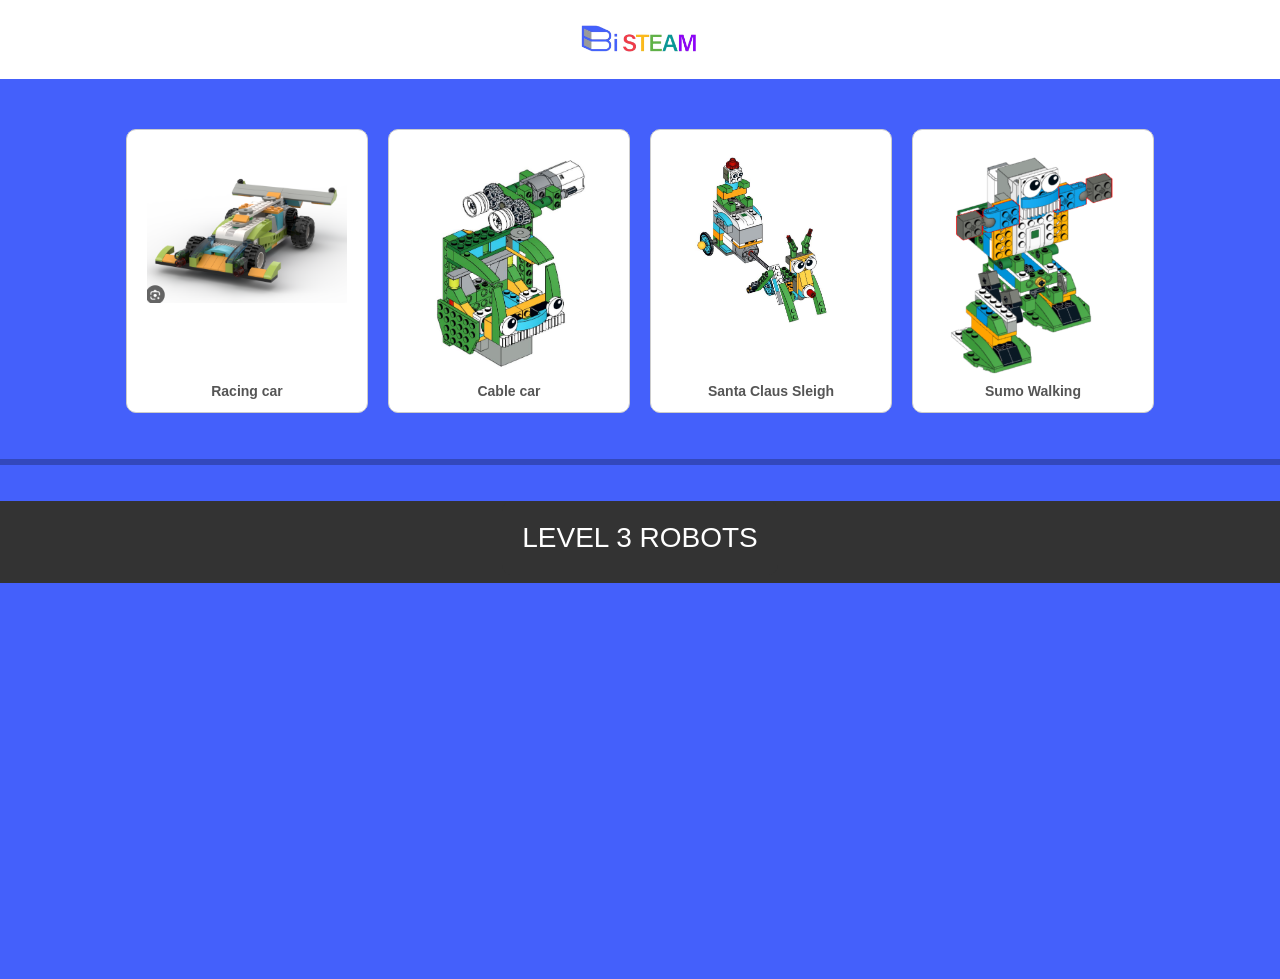
==== index.html @ 9562a784 "ok" ====
<!DOCTYPE html>
<html lang="en">
<head>
    <meta charset="UTF-8">
    <meta name="viewport" content="width=device-width, initial-scale=1.0">
    <title>BiSteam study source</title>
    <link rel="stylesheet" href="index.css">
    <link href="https://cdn.jsdelivr.net/npm/bootstrap@5.3.3/dist/css/bootstrap.min.css" rel="stylesheet">
</head>
<body>
<header>
    <img src="Logo/image-removebg-preview.png" width="125px">
</header>
<div class="boss">
    <div class="container">
        <div class="content">
            <p onclick="window.open('PDF doanload file/racing car.pdf', '_blank')">
                <img src="Logo/Screenshot 2023-09-10 175542.png">
                <span class="text-below"><b>Racing car</b></span>
            </p>
            <p onclick="window.open('PDF doanload file/cable car02.pdf', '_blank')">
                <img src="PDF doanload file/Screenshot 2023-11-02 165352.png" >
                <span class="text-below"><b>Cable car</b></span>
            </p>
            <p onclick="window.open('PDF doanload file/Untitled Model.pdf', '_blank')">
                <img src="PDF doanload file/Screenshot 2023-12-09 002240.png">
                <span class="text-below"><b>Santa Claus Sleigh</b></span>
            </p>
            <p onclick="window.open('PDF doanload file/Sumo_Walking.pdf', '_blank')">
                <img src="PDF doanload file/Sumo_Walking.png">
                <span class="text-below"><b>Sumo Walking</b></span>
            </p>
            
        </div>
    </div>
    <hr class="hrStyle"/>
    <div class="level3-header">
        <div class="level3-header-box">
            <h3 class="text-white">LEVEL 3 ROBOTS</h3>
        </div>
    </div>
</div>
<script src="https://cdn.jsdelivr.net/npm/bootstrap@5.3.3/dist/js/bootstrap.bundle.min.js"></script>
<script>
    function handleClick() {
        alert("Hello")
    }
</script>
</body>
</html>
---- index.css ----
/* Reset some default styles */
* {
  margin: 0;
  padding: 0;
  box-sizing: border-box;
  font-family: "Comic Sans MS", cursive, sans-serif;
}
.boss {
  background-color: #4460fb;
  height: 100vh;
}
/* Add styles for the body */
body {
  margin: 0;
  padding: 0;
}
.hrStyle {
  border: solid black 3px;
}
/* Style the header */
header {
  background-color: #ffffff;
  color: #000000;
  padding: 20px 0;
  text-align: center;
}

.container {
  max-width: 100%;
  margin: 0 auto;
  padding: 20px;
  display: flex;
  flex-wrap: wrap;
  justify-content: space-evenly;
  align-items: center;
}

.content {
  font-size: 16px;
  margin-top: 20px;
  display: flex;
  flex-wrap: wrap;
  justify-content: center;
}

.content p {
  flex-basis: calc(25% - 20px);
  margin-bottom: 20px;
  background-color: #fff;
  color: #333;
  padding: 20px;
  text-align: center;
  cursor: pointer;
  border: 1px solid #ccc;
  border-radius: 10px;
  transition: transform 0.3s ease-in-out;
  position: relative;
  margin: 10px;
}

.content p:hover {
  transform: translateY(-5px);
  box-shadow: 0 5px 15px rgba(0, 0, 0, 0.1);
}

@media (max-width: 768px) {
  .content p {
    flex-basis: calc(50% - 20px);
  }
}

.content p img {
  width: 200px; /* Set a common size for images */
  display: block;
  margin-bottom: 10px;
  height: auto;
}

/* Style for the text below the images */
.text-below {
  position: absolute;
  bottom: 10px;
  left: 0;
  width: 100%;
  text-align: center;
  font-size: 14px;
  color: #555;
}

/* Style for level 3 header */
.level3-header {
    padding: 20px 0;
    text-align: center;
}

.level3-header h3 {
    display: inline-block;
    padding: 20px;
    background-color: #333;
    color: #ffffff;
    border-radius: 10px;
}

.level3-header-box {
    background-color: #333;
    
}
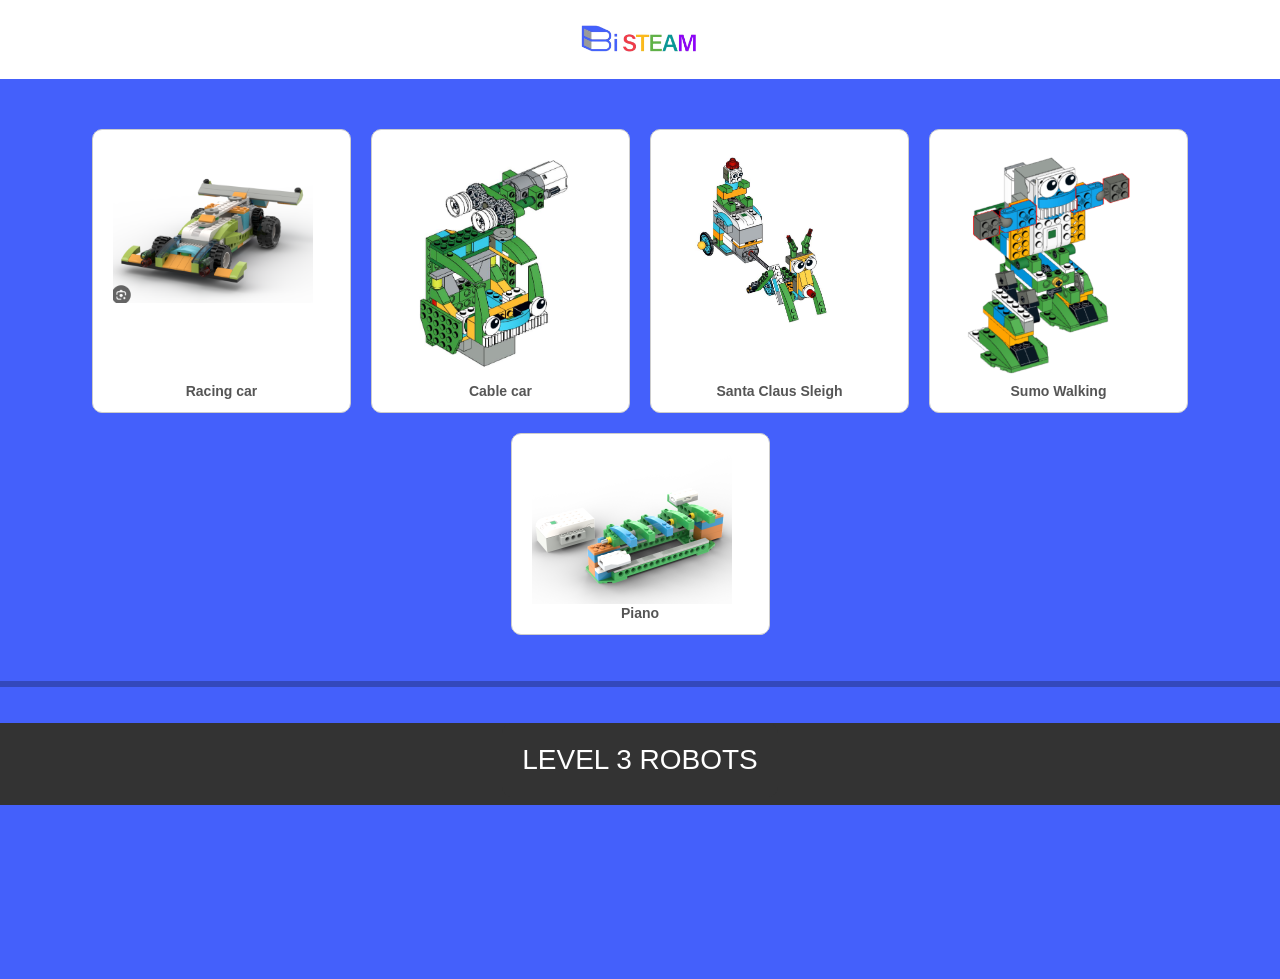
==== commit c76cd246: "Piano" ====
--- a/index.html
+++ b/index.html
@@ -30,7 +30,10 @@
                 <img src="PDF doanload file/Sumo_Walking.png">
                 <span class="text-below"><b>Sumo Walking</b></span>
             </p>
-            
+            <p onclick="window.open('PDF doanload file/piano.pdf', '_blank')">
+                <img src="PDF doanload file/piano.png">
+                <span class="text-below"><b>Piano</b></span>
+            </p>
         </div>
     </div>
     <hr class="hrStyle"/>
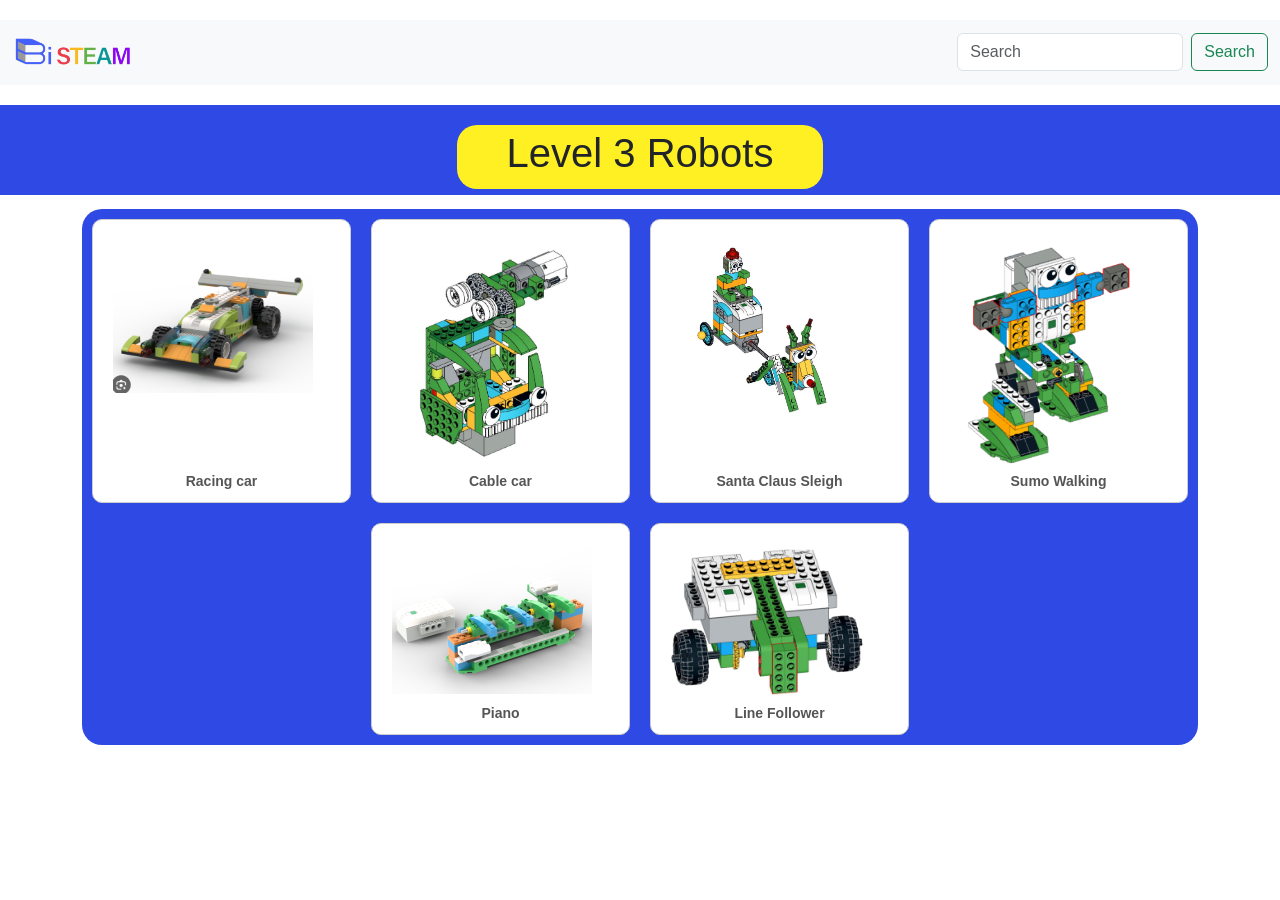
==== commit bb21a816: "Update Line Follower" ====
--- a/index.html
+++ b/index.html
@@ -6,48 +6,72 @@
     <title>BiSteam study source</title>
     <link rel="stylesheet" href="index.css">
     <link href="https://cdn.jsdelivr.net/npm/bootstrap@5.3.3/dist/css/bootstrap.min.css" rel="stylesheet">
+    <script src="https://code.jquery.com/jquery-3.6.0.min.js"></script>
 </head>
 <body>
 <header>
-    <img src="Logo/image-removebg-preview.png" width="125px">
+    <nav class="navbar navbar-light bg-light">
+        <div class="container-fluid">
+            <a class="navbar-brand" href="#">
+                <img src="Logo/image-removebg-preview.png" width="125px" alt="">
+            </a>
+            <form class="d-flex" id="searchForm">
+                <input class="form-control me-2" type="search" id="searchInput" placeholder="Search" aria-label="Search">
+                <button class="btn btn-outline-success" type="submit">Search</button>
+            </form>
+        </div>
+    </nav>
 </header>
 <div class="boss">
     <div class="container">
-        <div class="content">
-            <p onclick="window.open('PDF doanload file/racing car.pdf', '_blank')">
+        <div style="background-color: #fff023; border-radius: 20px;">
+            <h1 style="padding: 4px 50px">Level 3 Robots</h1>
+        </div>
+        <div class="content" style=" background-color: #2f4ae4; border-radius: 20px; width: 100%;">
+            <p class="item" data-name="Racing car">
                 <img src="Logo/Screenshot 2023-09-10 175542.png">
                 <span class="text-below"><b>Racing car</b></span>
             </p>
-            <p onclick="window.open('PDF doanload file/cable car02.pdf', '_blank')">
+            <p class="item" data-name="Cable car">
                 <img src="PDF doanload file/Screenshot 2023-11-02 165352.png" >
                 <span class="text-below"><b>Cable car</b></span>
             </p>
-            <p onclick="window.open('PDF doanload file/Untitled Model.pdf', '_blank')">
+            <p class="item" data-name="Santa Claus Sleigh">
                 <img src="PDF doanload file/Screenshot 2023-12-09 002240.png">
                 <span class="text-below"><b>Santa Claus Sleigh</b></span>
             </p>
-            <p onclick="window.open('PDF doanload file/Sumo_Walking.pdf', '_blank')">
+            <p class="item" data-name="Sumo Walking">
                 <img src="PDF doanload file/Sumo_Walking.png">
                 <span class="text-below"><b>Sumo Walking</b></span>
             </p>
-            <p onclick="window.open('PDF doanload file/piano.pdf', '_blank')">
+            <p class="item" data-name="Piano">
                 <img src="PDF doanload file/piano.png">
                 <span class="text-below"><b>Piano</b></span>
             </p>
+            <p class="item" data-name="Line Follower">
+                <img src="PDF doanload file/LineFollower.png">
+                <span class="text-below"><b>Line Follower</b></span>
+            </p>
         </div>
     </div>
-    <hr class="hrStyle"/>
-    <div class="level3-header">
-        <div class="level3-header-box">
-            <h3 class="text-white">LEVEL 3 ROBOTS</h3>
-        </div>
-    </div>
+
 </div>
 <script src="https://cdn.jsdelivr.net/npm/bootstrap@5.3.3/dist/js/bootstrap.bundle.min.js"></script>
 <script>
-    function handleClick() {
-        alert("Hello")
-    }
+    $(document).ready(function() {
+        $('#searchForm').submit(function(event) {
+            event.preventDefault();
+            const searchInput = $('#searchInput').val().toLowerCase();
+            $('.item').each(function() {
+                const itemName = $(this).data('name').toLowerCase();
+                if (itemName.includes(searchInput)) {
+                    $(this).show();
+                } else {
+                    $(this).hide();
+                }
+            });
+        });
+    });
 </script>
 </body>
 </html>
--- a/index.css
+++ b/index.css
@@ -6,23 +6,12 @@
   font-family: "Comic Sans MS", cursive, sans-serif;
 }
 .boss {
-  background-color: #4460fb;
-  height: 100vh;
-}
-/* Add styles for the body */
-body {
-  margin: 0;
-  padding: 0;
-}
-.hrStyle {
-  border: solid black 3px;
+  background-color: #2f4ae4;
+  height: 10vh;
 }
 /* Style the header */
 header {
-  background-color: #ffffff;
-  color: #000000;
   padding: 20px 0;
-  text-align: center;
 }
 
 .container {
@@ -42,8 +31,8 @@
   flex-wrap: wrap;
   justify-content: center;
 }
-
 .content p {
+  
   flex-basis: calc(25% - 20px);
   margin-bottom: 20px;
   background-color: #fff;
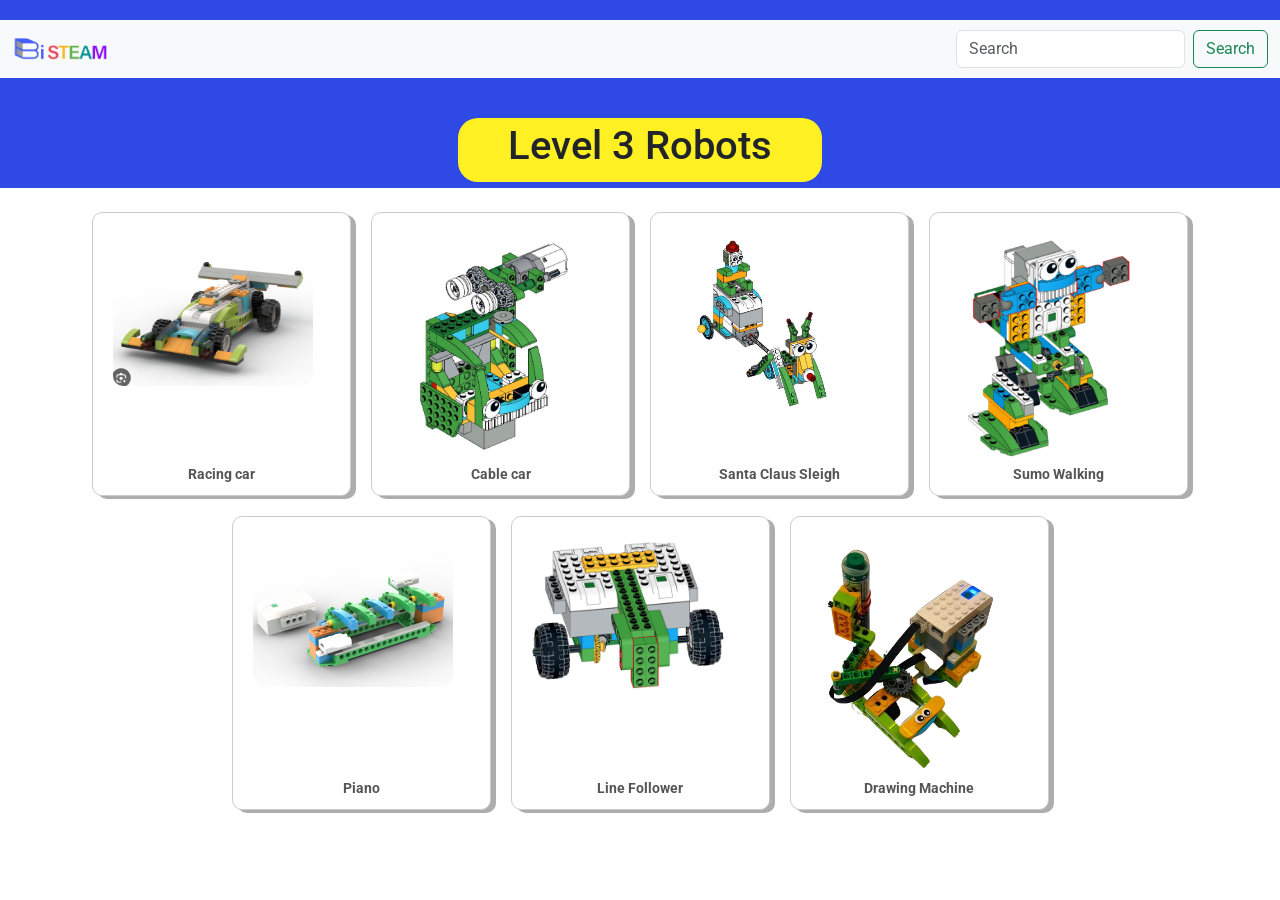
==== commit 7267e52d: "Update UI" ====
--- a/index.html
+++ b/index.html
@@ -5,6 +5,7 @@
     <meta name="viewport" content="width=device-width, initial-scale=1.0">
     <title>BiSteam study source</title>
     <link rel="stylesheet" href="index.css">
+    <link href="https://fonts.googleapis.com/css2?family=Roboto:wght@400;700&display=swap" rel="stylesheet">
     <link href="https://cdn.jsdelivr.net/npm/bootstrap@5.3.3/dist/css/bootstrap.min.css" rel="stylesheet">
     <script src="https://code.jquery.com/jquery-3.6.0.min.js"></script>
 </head>
@@ -13,7 +14,7 @@
     <nav class="navbar navbar-light bg-light">
         <div class="container-fluid">
             <a class="navbar-brand" href="#">
-                <img src="Logo/image-removebg-preview.png" width="125px" alt="">
+                <img src="Logo/image-removebg-preview.png" alt="Logo">
             </a>
             <form class="d-flex" id="searchForm">
                 <input class="form-control me-2" type="search" id="searchInput" placeholder="Search" aria-label="Search">
@@ -27,35 +28,54 @@
         <div style="background-color: #fff023; border-radius: 20px;">
             <h1 style="padding: 4px 50px">Level 3 Robots</h1>
         </div>
-        <div class="content" style=" background-color: #2f4ae4; border-radius: 20px; width: 100%;">
-            <p class="item" data-name="Racing car">
-                <img src="Logo/Screenshot 2023-09-10 175542.png">
+        <div class="content">
+            <p class="item" data-name="Racing car" data-pdf="PDF doanload file/pdfs/racing car.pdf">
+                <img src="Logo/Screenshot 2023-09-10 175542.png" alt="Racing car">
                 <span class="text-below"><b>Racing car</b></span>
             </p>
-            <p class="item" data-name="Cable car">
-                <img src="PDF doanload file/Screenshot 2023-11-02 165352.png" >
+            <p class="item" data-name="Cable car" data-pdf="PDF doanload file/pdfs/cable car02.pdf">
+                <img src="PDF doanload file/logoPngs/Screenshot 2023-11-02 165352.png" alt="Cable car">
                 <span class="text-below"><b>Cable car</b></span>
             </p>
-            <p class="item" data-name="Santa Claus Sleigh">
-                <img src="PDF doanload file/Screenshot 2023-12-09 002240.png">
+            <p class="item" data-name="Santa Claus Sleigh" data-pdf="PDF doanload file/pdfs/Untitled Model.pdf">
+                <img src="PDF doanload file/logoPngs/Screenshot 2023-12-09 002240.png" alt="Santa Claus Sleigh">
                 <span class="text-below"><b>Santa Claus Sleigh</b></span>
             </p>
-            <p class="item" data-name="Sumo Walking">
-                <img src="PDF doanload file/Sumo_Walking.png">
+            <p class="item" data-name="Sumo Walking" data-pdf="PDF doanload file/pdfs/Sumo_Walking.pdf">
+                <img src="PDF doanload file/logoPngs/Sumo_Walking.png" alt="Sumo Walking">
                 <span class="text-below"><b>Sumo Walking</b></span>
             </p>
-            <p class="item" data-name="Piano">
-                <img src="PDF doanload file/piano.png">
+            <p class="item" data-name="Piano" data-pdf="PDF doanload file/pdfs/piano.pdf">
+                <img src="PDF doanload file/logoPngs/piano.png" alt="Piano">
                 <span class="text-below"><b>Piano</b></span>
             </p>
-            <p class="item" data-name="Line Follower">
-                <img src="PDF doanload file/LineFollower.png">
+            <p class="item" data-name="Line Follower" data-pdf="PDF doanload file/pdfs/Line_Following.pdf">
+                <img src="PDF doanload file/logoPngs/LineFollower.png" alt="Line Follower">
                 <span class="text-below"><b>Line Follower</b></span>
+            </p>
+            <p class="item" data-name="Drawing Machine" data-pdf="PDF doanload file/pdfs/drawing machine.pdf">
+                <img src="PDF doanload file/logoPngs/image-removebg-preview.png" alt="Drawing Machine">
+                <span class="text-below"><b>Drawing Machine</b></span>
             </p>
         </div>
     </div>
+</div>
 
+<!-- Modal -->
+<div class="modal fade" id="pdfModal" tabindex="-1" aria-labelledby="pdfModalLabel" aria-hidden="true">
+    <div class="modal-dialog modal-lg">
+        <div class="modal-content">
+            <div class="modal-header">
+                <h5 class="modal-title" id="pdfModalLabel">PDF Viewer</h5>
+                <button type="button" class="btn-close" data-bs-dismiss="modal" aria-label="Close"></button>
+            </div>
+            <div class="modal-body">
+                <iframe id="pdfViewer" src="" width="100%" height="600px"></iframe>
+            </div>
+        </div>
+    </div>
 </div>
+
 <script src="https://cdn.jsdelivr.net/npm/bootstrap@5.3.3/dist/js/bootstrap.bundle.min.js"></script>
 <script>
     $(document).ready(function() {
@@ -71,6 +91,15 @@
                 }
             });
         });
+
+        // Xử lý sự kiện click để hiển thị PDF trong modal
+        $('.item').click(function() {
+            const pdfUrl = $(this).data('pdf');
+            if (pdfUrl) {
+                $('#pdfViewer').attr('src', pdfUrl);
+                $('#pdfModal').modal('show');
+            }
+        });
     });
 </script>
 </body>
--- a/index.css
+++ b/index.css
@@ -3,24 +3,35 @@
   margin: 0;
   padding: 0;
   box-sizing: border-box;
-  font-family: "Comic Sans MS", cursive, sans-serif;
+  font-family: 'Roboto', sans-serif;
 }
+
+body {
+  background-color: #f4f4f4;
+  color: #333;
+}
+
+header {
+  padding: 20px 0;
+  background-color: #2f4ae4;
+  color: #fff;
+}
+
+.navbar-brand img {
+  max-width: 100px;
+}
+
 .boss {
   background-color: #2f4ae4;
   height: 10vh;
 }
-/* Style the header */
-header {
-  padding: 20px 0;
-}
 
 .container {
-  max-width: 100%;
+  max-width: 1200px;
   margin: 0 auto;
   padding: 20px;
   display: flex;
-  flex-wrap: wrap;
-  justify-content: space-evenly;
+  flex-direction: column;
   align-items: center;
 }
 
@@ -30,11 +41,12 @@
   display: flex;
   flex-wrap: wrap;
   justify-content: center;
+  width: 100%;
 }
+
 .content p {
-  
   flex-basis: calc(25% - 20px);
-  margin-bottom: 20px;
+  margin: 10px;
   background-color: #fff;
   color: #333;
   padding: 20px;
@@ -42,9 +54,9 @@
   cursor: pointer;
   border: 1px solid #ccc;
   border-radius: 10px;
-  transition: transform 0.3s ease-in-out;
+  box-shadow: 5px 3px #74747496;
+  transition: transform 0.3s ease-in-out, box-shadow 0.3s ease-in-out;
   position: relative;
-  margin: 10px;
 }
 
 .content p:hover {
@@ -59,13 +71,13 @@
 }
 
 .content p img {
-  width: 200px; /* Set a common size for images */
+  width: 200px; 
   display: block;
   margin-bottom: 10px;
   height: auto;
+  border-radius: 10px;
 }
 
-/* Style for the text below the images */
 .text-below {
   position: absolute;
   bottom: 10px;
@@ -76,21 +88,19 @@
   color: #555;
 }
 
-/* Style for level 3 header */
 .level3-header {
-    padding: 20px 0;
-    text-align: center;
+  padding: 20px 0;
+  text-align: center;
 }
 
 .level3-header h3 {
-    display: inline-block;
-    padding: 20px;
-    background-color: #333;
-    color: #ffffff;
-    border-radius: 10px;
+  display: inline-block;
+  padding: 20px;
+  background-color: #333;
+  color: #ffffff;
+  border-radius: 10px;
 }
 
 .level3-header-box {
-    background-color: #333;
-    
+  background-color: #333;
 }
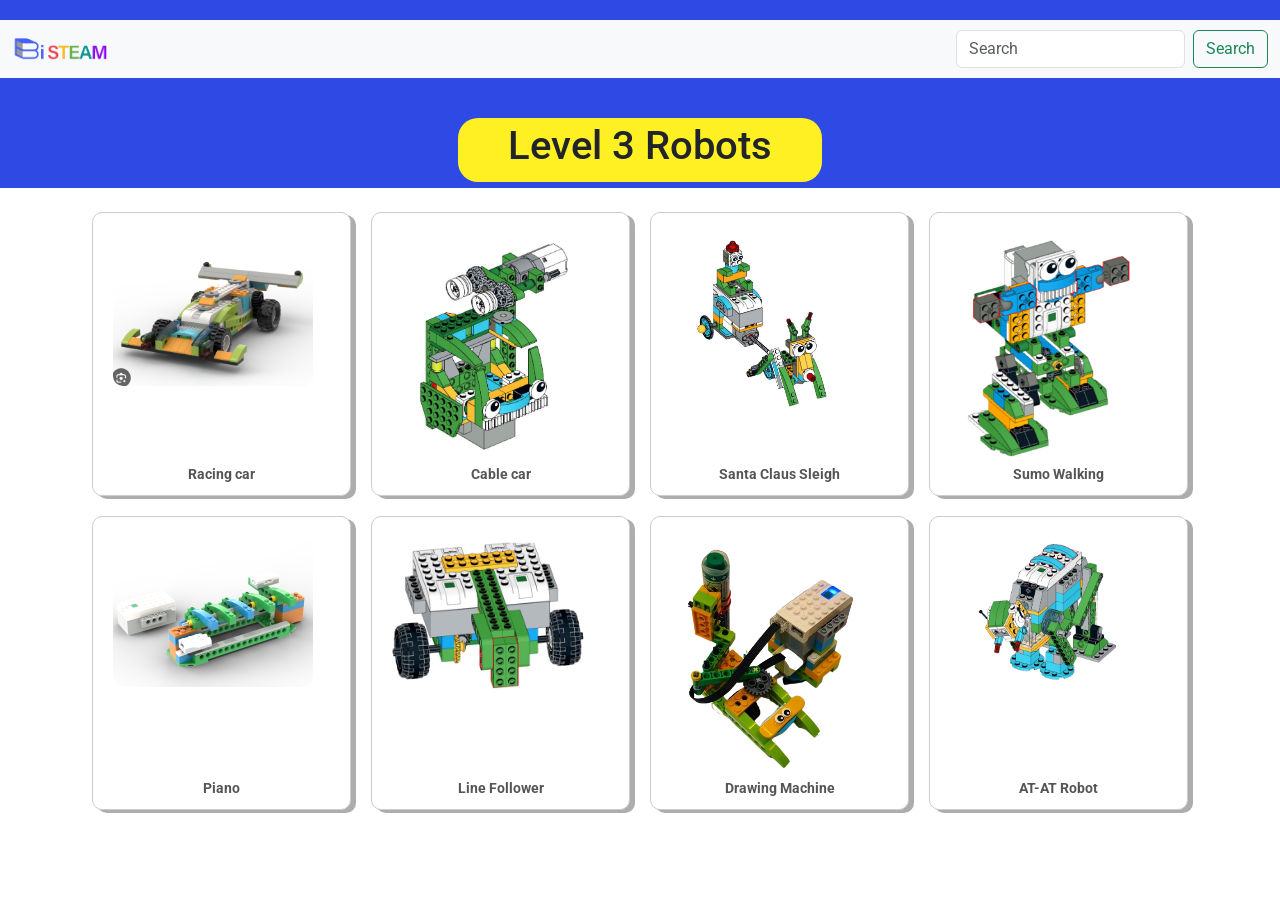
==== commit d9ccf5d1: "Update Robot AT-AT Pdf" ====
--- a/index.html
+++ b/index.html
@@ -1,106 +1,185 @@
 <!DOCTYPE html>
 <html lang="en">
-<head>
-    <meta charset="UTF-8">
-    <meta name="viewport" content="width=device-width, initial-scale=1.0">
+  <head>
+    <meta charset="UTF-8" />
+    <meta name="viewport" content="width=device-width, initial-scale=1.0" />
     <title>BiSteam study source</title>
-    <link rel="stylesheet" href="index.css">
-    <link href="https://fonts.googleapis.com/css2?family=Roboto:wght@400;700&display=swap" rel="stylesheet">
-    <link href="https://cdn.jsdelivr.net/npm/bootstrap@5.3.3/dist/css/bootstrap.min.css" rel="stylesheet">
+    <link rel="stylesheet" href="index.css" />
+    <link
+      href="https://fonts.googleapis.com/css2?family=Roboto:wght@400;700&display=swap"
+      rel="stylesheet"
+    />
+    <link
+      href="https://cdn.jsdelivr.net/npm/bootstrap@5.3.3/dist/css/bootstrap.min.css"
+      rel="stylesheet"
+    />
     <script src="https://code.jquery.com/jquery-3.6.0.min.js"></script>
-</head>
-<body>
-<header>
-    <nav class="navbar navbar-light bg-light">
+  </head>
+  <body>
+    <header>
+      <nav class="navbar navbar-light bg-light">
         <div class="container-fluid">
-            <a class="navbar-brand" href="#">
-                <img src="Logo/image-removebg-preview.png" alt="Logo">
-            </a>
-            <form class="d-flex" id="searchForm">
-                <input class="form-control me-2" type="search" id="searchInput" placeholder="Search" aria-label="Search">
-                <button class="btn btn-outline-success" type="submit">Search</button>
-            </form>
+          <a class="navbar-brand" href="#">
+            <img src="Logo/image-removebg-preview.png" alt="Logo" />
+          </a>
+          <form class="d-flex" id="searchForm">
+            <input
+              class="form-control me-2"
+              type="search"
+              id="searchInput"
+              placeholder="Search"
+              aria-label="Search"
+            />
+            <button class="btn btn-outline-success" type="submit">
+              Search
+            </button>
+          </form>
         </div>
-    </nav>
-</header>
-<div class="boss">
-    <div class="container">
-        <div style="background-color: #fff023; border-radius: 20px;">
-            <h1 style="padding: 4px 50px">Level 3 Robots</h1>
+      </nav>
+    </header>
+    <div class="boss">
+      <div class="container">
+        <div style="background-color: #fff023; border-radius: 20px">
+          <h1 style="padding: 4px 50px">Level 3 Robots</h1>
         </div>
         <div class="content">
-            <p class="item" data-name="Racing car" data-pdf="PDF doanload file/pdfs/racing car.pdf">
-                <img src="Logo/Screenshot 2023-09-10 175542.png" alt="Racing car">
-                <span class="text-below"><b>Racing car</b></span>
-            </p>
-            <p class="item" data-name="Cable car" data-pdf="PDF doanload file/pdfs/cable car02.pdf">
-                <img src="PDF doanload file/logoPngs/Screenshot 2023-11-02 165352.png" alt="Cable car">
-                <span class="text-below"><b>Cable car</b></span>
-            </p>
-            <p class="item" data-name="Santa Claus Sleigh" data-pdf="PDF doanload file/pdfs/Untitled Model.pdf">
-                <img src="PDF doanload file/logoPngs/Screenshot 2023-12-09 002240.png" alt="Santa Claus Sleigh">
-                <span class="text-below"><b>Santa Claus Sleigh</b></span>
-            </p>
-            <p class="item" data-name="Sumo Walking" data-pdf="PDF doanload file/pdfs/Sumo_Walking.pdf">
-                <img src="PDF doanload file/logoPngs/Sumo_Walking.png" alt="Sumo Walking">
-                <span class="text-below"><b>Sumo Walking</b></span>
-            </p>
-            <p class="item" data-name="Piano" data-pdf="PDF doanload file/pdfs/piano.pdf">
-                <img src="PDF doanload file/logoPngs/piano.png" alt="Piano">
-                <span class="text-below"><b>Piano</b></span>
-            </p>
-            <p class="item" data-name="Line Follower" data-pdf="PDF doanload file/pdfs/Line_Following.pdf">
-                <img src="PDF doanload file/logoPngs/LineFollower.png" alt="Line Follower">
-                <span class="text-below"><b>Line Follower</b></span>
-            </p>
-            <p class="item" data-name="Drawing Machine" data-pdf="PDF doanload file/pdfs/drawing machine.pdf">
-                <img src="PDF doanload file/logoPngs/image-removebg-preview.png" alt="Drawing Machine">
-                <span class="text-below"><b>Drawing Machine</b></span>
-            </p>
+          <p
+            class="item"
+            data-name="Racing car"
+            data-pdf="PDF doanload file/pdfs/racing car.pdf"
+          >
+            <img src="Logo/Screenshot 2023-09-10 175542.png" alt="Racing car" />
+            <span class="text-below"><b>Racing car</b></span>
+          </p>
+          <p
+            class="item"
+            data-name="Cable car"
+            data-pdf="PDF doanload file/pdfs/cable car02.pdf"
+          >
+            <img
+              src="PDF doanload file/logoPngs/Screenshot 2023-11-02 165352.png"
+              alt="Cable car"
+            />
+            <span class="text-below"><b>Cable car</b></span>
+          </p>
+          <p
+            class="item"
+            data-name="Santa Claus Sleigh"
+            data-pdf="PDF doanload file/pdfs/Untitled Model.pdf"
+          >
+            <img
+              src="PDF doanload file/logoPngs/Screenshot 2023-12-09 002240.png"
+              alt="Santa Claus Sleigh"
+            />
+            <span class="text-below"><b>Santa Claus Sleigh</b></span>
+          </p>
+          <p
+            class="item"
+            data-name="Sumo Walking"
+            data-pdf="PDF doanload file/pdfs/Sumo_Walking.pdf"
+          >
+            <img
+              src="PDF doanload file/logoPngs/Sumo_Walking.png"
+              alt="Sumo Walking"
+            />
+            <span class="text-below"><b>Sumo Walking</b></span>
+          </p>
+          <p
+            class="item"
+            data-name="Piano"
+            data-pdf="PDF doanload file/pdfs/piano.pdf"
+          >
+            <img src="PDF doanload file/logoPngs/piano.png" alt="Piano" />
+            <span class="text-below"><b>Piano</b></span>
+          </p>
+          <p
+            class="item"
+            data-name="Line Follower"
+            data-pdf="PDF doanload file/pdfs/Line_Following.pdf"
+          >
+            <img
+              src="PDF doanload file/logoPngs/LineFollower.png"
+              alt="Line Follower"
+            />
+            <span class="text-below"><b>Line Follower</b></span>
+          </p>
+          <p
+            class="item"
+            data-name="Drawing Machine"
+            data-pdf="PDF doanload file/pdfs/drawing machine.pdf"
+          >
+            <img
+              src="PDF doanload file/logoPngs/image-removebg-preview.png"
+              alt="Drawing Machine"
+            />
+            <span class="text-below"><b>Drawing Machine</b></span>
+          </p>
+          <p
+            class="item"
+            data-name="AT-AT Robot"
+            data-pdf="PDF doanload file/pdfs/AT-AT Robot.pdf"
+          >
+            <img
+              src="PDF doanload file/logoPngs/AT-AT Robot.png"
+              alt="AT-AT Robot"
+            />
+            <span class="text-below"><b>AT-AT Robot</b></span>
+          </p>
         </div>
+      </div>
     </div>
-</div>
 
-<!-- Modal -->
-<div class="modal fade" id="pdfModal" tabindex="-1" aria-labelledby="pdfModalLabel" aria-hidden="true">
-    <div class="modal-dialog modal-lg">
+    <!-- Modal -->
+    <div
+      class="modal fade"
+      id="pdfModal"
+      tabindex="-1"
+      aria-labelledby="pdfModalLabel"
+      aria-hidden="true"
+    >
+      <div class="modal-dialog modal-lg">
         <div class="modal-content">
-            <div class="modal-header">
-                <h5 class="modal-title" id="pdfModalLabel">PDF Viewer</h5>
-                <button type="button" class="btn-close" data-bs-dismiss="modal" aria-label="Close"></button>
-            </div>
-            <div class="modal-body">
-                <iframe id="pdfViewer" src="" width="100%" height="600px"></iframe>
-            </div>
+          <div class="modal-header">
+            <h5 class="modal-title" id="pdfModalLabel">PDF Viewer</h5>
+            <button
+              type="button"
+              class="btn-close"
+              data-bs-dismiss="modal"
+              aria-label="Close"
+            ></button>
+          </div>
+          <div class="modal-body">
+            <iframe id="pdfViewer" src="" width="100%" height="600px"></iframe>
+          </div>
         </div>
+      </div>
     </div>
-</div>
 
-<script src="https://cdn.jsdelivr.net/npm/bootstrap@5.3.3/dist/js/bootstrap.bundle.min.js"></script>
-<script>
-    $(document).ready(function() {
-        $('#searchForm').submit(function(event) {
-            event.preventDefault();
-            const searchInput = $('#searchInput').val().toLowerCase();
-            $('.item').each(function() {
-                const itemName = $(this).data('name').toLowerCase();
-                if (itemName.includes(searchInput)) {
-                    $(this).show();
-                } else {
-                    $(this).hide();
-                }
-            });
+    <script src="https://cdn.jsdelivr.net/npm/bootstrap@5.3.3/dist/js/bootstrap.bundle.min.js"></script>
+
+    <script>
+      $(document).ready(function () {
+        $("#searchForm").submit(function (event) {
+          event.preventDefault();
+          const searchInput = $("#searchInput").val().toLowerCase();
+          $(".item").each(function () {
+            const itemName = $(this).data("name").toLowerCase();
+            if (itemName.includes(searchInput)) {
+              $(this).show();
+            } else {
+              $(this).hide();
+            }
+          });
         });
 
-        // Xử lý sự kiện click để hiển thị PDF trong modal
-        $('.item').click(function() {
-            const pdfUrl = $(this).data('pdf');
-            if (pdfUrl) {
-                $('#pdfViewer').attr('src', pdfUrl);
-                $('#pdfModal').modal('show');
-            }
+        // Open PDF in a new tab
+        $(".item").click(function () {
+          const pdfUrl = $(this).data("pdf");
+          if (pdfUrl) {
+            window.open(pdfUrl, "_blank");
+          }
         });
-    });
-</script>
-</body>
+      });
+    </script>
+  </body>
 </html>
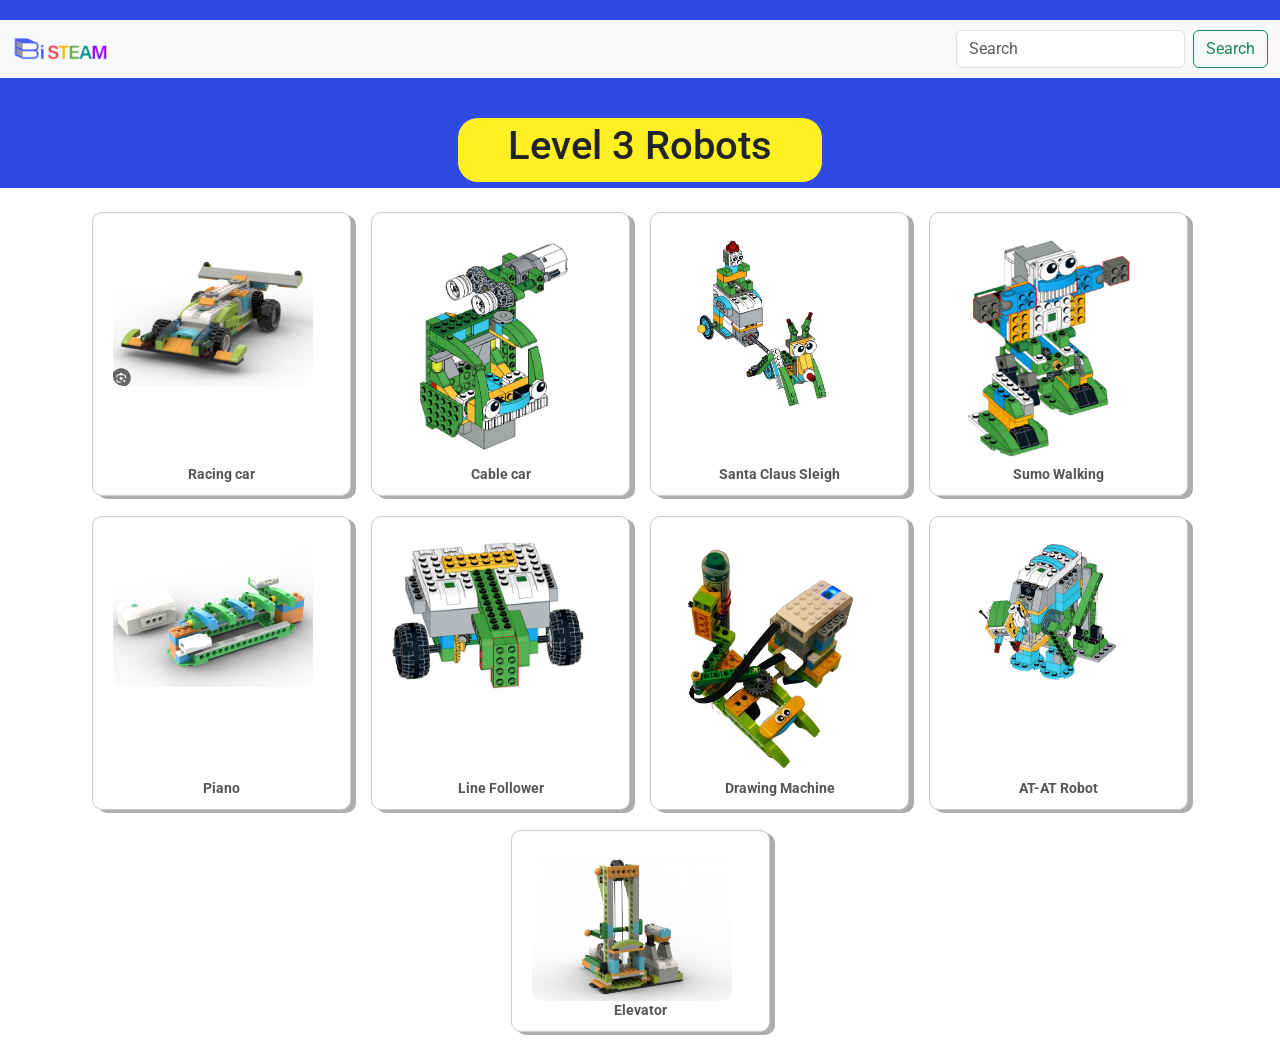
==== commit 86af7fbe: "Update" ====
--- a/index.html
+++ b/index.html
@@ -125,6 +125,18 @@
             />
             <span class="text-below"><b>AT-AT Robot</b></span>
           </p>
+          <p
+            class="item"
+            data-name="Elevator"
+            data-pdf="PDF doanload file/pdfs/Elevator.pdf"
+          >
+            <img
+              src="PDF doanload file/logoPngs/elevator-lego-wedo-2.0-768x576.png"
+              alt="AT-AT Robot"
+            />
+            <span class="text-below"><b>Elevator</b></span>
+          </p>
+          
         </div>
       </div>
     </div>
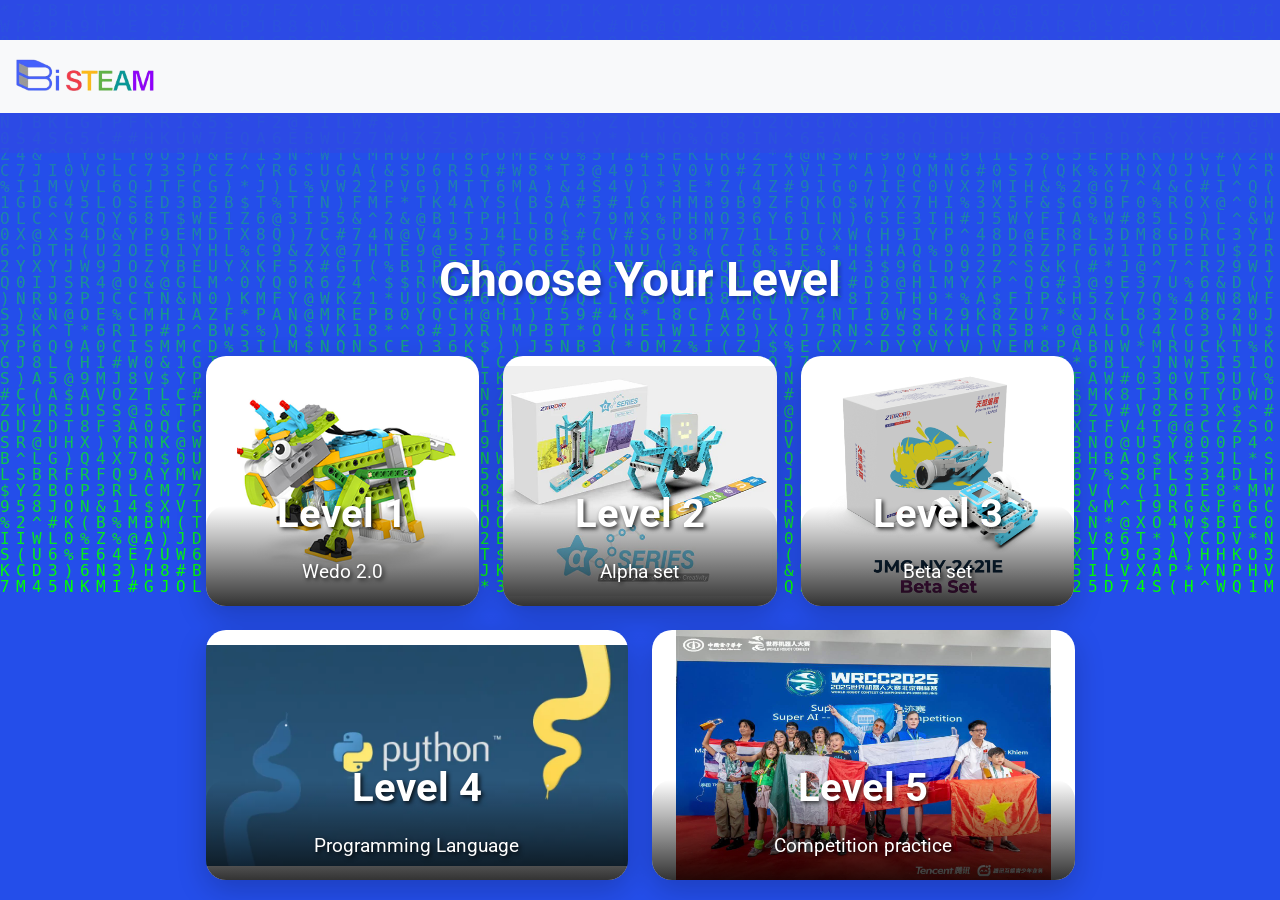
==== commit f541aa99: "Update UI of the webapp" ====
--- a/index.html
+++ b/index.html
@@ -1,197 +1,86 @@
 <!DOCTYPE html>
 <html lang="en">
-  <head>
-    <meta charset="UTF-8" />
-    <meta name="viewport" content="width=device-width, initial-scale=1.0" />
-    <title>BiSteam study source</title>
-    <link rel="stylesheet" href="index.css" />
-    <link
-      href="https://fonts.googleapis.com/css2?family=Roboto:wght@400;700&display=swap"
-      rel="stylesheet"
-    />
-    <link
-      href="https://cdn.jsdelivr.net/npm/bootstrap@5.3.3/dist/css/bootstrap.min.css"
-      rel="stylesheet"
-    />
-    <script src="https://code.jquery.com/jquery-3.6.0.min.js"></script>
-  </head>
-  <body>
+
+<head>
+  <meta charset="UTF-8" />
+  <meta name="viewport" content="width=device-width, initial-scale=1.0" />
+  <title>BiSteam study source</title>
+  <link rel="stylesheet" href="assets/css/index.css" />
+  <link href="https://fonts.googleapis.com/css2?family=Roboto:wght@400;700&display=swap" rel="stylesheet" />
+  <link href="https://cdn.jsdelivr.net/npm/bootstrap@5.3.3/dist/css/bootstrap.min.css" rel="stylesheet" />
+  <link rel="icon" type="image/png" href="assets/images/logo/image-removebg-preview.png">
+  <script src="https://code.jquery.com/jquery-3.6.0.min.js"></script>
+</head>
+
+<body>
+  <!-- Matrix Background -->
+  <canvas id="matrixCanvas"></canvas>
+
+  <!-- Landing Page -->
+  <div class="landing-page">
     <header>
       <nav class="navbar navbar-light bg-light">
         <div class="container-fluid">
-          <a class="navbar-brand" href="#">
-            <img src="Logo/image-removebg-preview.png" alt="Logo" />
+          <a class="navbar-brand" href="index.html">
+            <img src="assets/images/logo/image-removebg-preview.png" alt="Logo" />
           </a>
-          <form class="d-flex" id="searchForm">
-            <input
-              class="form-control me-2"
-              type="search"
-              id="searchInput"
-              placeholder="Search"
-              aria-label="Search"
-            />
-            <button class="btn btn-outline-success" type="submit">
-              Search
-            </button>
-          </form>
         </div>
       </nav>
     </header>
-    <div class="boss">
-      <div class="container">
-        <div style="background-color: #fff023; border-radius: 20px">
-          <h1 style="padding: 4px 50px">Level 3 Robots</h1>
+    <div class="container">
+      <h1 class="text-center mt-5 mb-5">Choose Your Level</h1>
+      <div class="row g-4">
+        <div class="col-md-4">
+          <a href="levels/level5.html" class="level-card-link">
+            <div class="level-card level-card-with-bg"
+              style="background-image: url('assets/images/levelImgs/Level_1_wedo.png');">
+              <h2>Level 1</h2>
+              <p>Wedo 2.0</p>
+            </div>
+          </a>
         </div>
-        <div class="content">
-          <p
-            class="item"
-            data-name="Racing car"
-            data-pdf="PDF doanload file/pdfs/racing car.pdf"
-          >
-            <img src="Logo/Screenshot 2023-09-10 175542.png" alt="Racing car" />
-            <span class="text-below"><b>Racing car</b></span>
-          </p>
-          <p
-            class="item"
-            data-name="Cable car"
-            data-pdf="PDF doanload file/pdfs/cable car02.pdf"
-          >
-            <img
-              src="PDF doanload file/logoPngs/Screenshot 2023-11-02 165352.png"
-              alt="Cable car"
-            />
-            <span class="text-below"><b>Cable car</b></span>
-          </p>
-          <p
-            class="item"
-            data-name="Santa Claus Sleigh"
-            data-pdf="PDF doanload file/pdfs/Untitled Model.pdf"
-          >
-            <img
-              src="PDF doanload file/logoPngs/Screenshot 2023-12-09 002240.png"
-              alt="Santa Claus Sleigh"
-            />
-            <span class="text-below"><b>Santa Claus Sleigh</b></span>
-          </p>
-          <p
-            class="item"
-            data-name="Sumo Walking"
-            data-pdf="PDF doanload file/pdfs/Sumo_Walking.pdf"
-          >
-            <img
-              src="PDF doanload file/logoPngs/Sumo_Walking.png"
-              alt="Sumo Walking"
-            />
-            <span class="text-below"><b>Sumo Walking</b></span>
-          </p>
-          <p
-            class="item"
-            data-name="Piano"
-            data-pdf="PDF doanload file/pdfs/piano.pdf"
-          >
-            <img src="PDF doanload file/logoPngs/piano.png" alt="Piano" />
-            <span class="text-below"><b>Piano</b></span>
-          </p>
-          <p
-            class="item"
-            data-name="Line Follower"
-            data-pdf="PDF doanload file/pdfs/Line_Following.pdf"
-          >
-            <img
-              src="PDF doanload file/logoPngs/LineFollower.png"
-              alt="Line Follower"
-            />
-            <span class="text-below"><b>Line Follower</b></span>
-          </p>
-          <p
-            class="item"
-            data-name="Drawing Machine"
-            data-pdf="PDF doanload file/pdfs/drawing machine.pdf"
-          >
-            <img
-              src="PDF doanload file/logoPngs/image-removebg-preview.png"
-              alt="Drawing Machine"
-            />
-            <span class="text-below"><b>Drawing Machine</b></span>
-          </p>
-          <p
-            class="item"
-            data-name="AT-AT Robot"
-            data-pdf="PDF doanload file/pdfs/AT-AT Robot.pdf"
-          >
-            <img
-              src="PDF doanload file/logoPngs/AT-AT Robot.png"
-              alt="AT-AT Robot"
-            />
-            <span class="text-below"><b>AT-AT Robot</b></span>
-          </p>
-          <p
-            class="item"
-            data-name="Elevator"
-            data-pdf="PDF doanload file/pdfs/Elevator.pdf"
-          >
-            <img
-              src="PDF doanload file/logoPngs/elevator-lego-wedo-2.0-768x576.png"
-              alt="AT-AT Robot"
-            />
-            <span class="text-below"><b>Elevator</b></span>
-          </p>
-          
+        <div class="col-md-4">
+          <a href="levels/level5.html" class="level-card-link">
+            <div class="level-card level-card-with-bg"
+              style="background-image: url('assets/images/levelImgs/Level_2_Alpha_set.png');">
+              <h2>Level 2</h2>
+              <p>Alpha set</p>
+            </div>
+          </a>
+        </div>
+        <div class="col-md-4">
+          <a href="levels/level5.html" class="level-card-link">
+            <div class="level-card level-card-with-bg"
+              style="background-image: url('assets/images/levelImgs/Level_3_Beta_set.png');">
+              <h2>Level 3</h2>
+              <p>Beta set</p>
+            </div>
+          </a>
+        </div>
+        <div class="col-md-6">
+          <a href="levels/level5.html" class="level-card-link">
+            <div class="level-card level-card-with-bg"
+              style="background-image: url('assets/images/levelImgs/Level_4_Python.png');">
+              <h2>Level 4</h2>
+              <p>Programming Language</p>
+            </div>
+          </a>
+        </div>
+        <div class="col-md-6">
+          <a href="levels/level5.html" class="level-card-link">
+            <div class="level-card level-card-with-bg"
+              style="background-image: url('assets/images/levelImgs/Level_5_Competition_practice.png');">
+              <h2>Level 5</h2>
+              <p>Competition practice</p>
+            </div>
+          </a>
         </div>
       </div>
     </div>
+  </div>
 
-    <!-- Modal -->
-    <div
-      class="modal fade"
-      id="pdfModal"
-      tabindex="-1"
-      aria-labelledby="pdfModalLabel"
-      aria-hidden="true"
-    >
-      <div class="modal-dialog modal-lg">
-        <div class="modal-content">
-          <div class="modal-header">
-            <h5 class="modal-title" id="pdfModalLabel">PDF Viewer</h5>
-            <button
-              type="button"
-              class="btn-close"
-              data-bs-dismiss="modal"
-              aria-label="Close"
-            ></button>
-          </div>
-          <div class="modal-body">
-            <iframe id="pdfViewer" src="" width="100%" height="600px"></iframe>
-          </div>
-        </div>
-      </div>
-    </div>
+  <script src="https://cdn.jsdelivr.net/npm/bootstrap@5.3.3/dist/js/bootstrap.bundle.min.js"></script>
+  <script src="assets/js/matrix.js"></script>
+</body>
 
-    <script src="https://cdn.jsdelivr.net/npm/bootstrap@5.3.3/dist/js/bootstrap.bundle.min.js"></script>
-
-    <script>
-      $(document).ready(function () {
-        $("#searchForm").submit(function (event) {
-          event.preventDefault();
-          const searchInput = $("#searchInput").val().toLowerCase();
-          $(".item").each(function () {
-            const itemName = $(this).data("name").toLowerCase();
-            if (itemName.includes(searchInput)) {
-              $(this).show();
-            } else {
-              $(this).hide();
-            }
-          });
-        });
-
-        // Open PDF in a new tab
-        $(".item").click(function () {
-          const pdfUrl = $(this).data("pdf");
-          if (pdfUrl) {
-            window.open(pdfUrl, "_blank");
-          }
-        });
-      });
-    </script>
-  </body>
-</html>
+</html>
--- a/assets/css/index.css
+++ b/assets/css/index.css
@@ -0,0 +1,221 @@
+/* Reset some default styles */
+* {
+  margin: 0;
+  padding: 0;
+  box-sizing: border-box;
+  font-family: 'Roboto', sans-serif;
+}
+
+body {
+  background-color: #2f4ae4;
+  color: #333;
+  position: relative;
+  min-height: 100vh;
+}
+
+header {
+  padding: 40px 0;
+  background-color: rgba(47, 74, 228, 0.8);
+  color: #fff;
+  position: relative;
+  z-index: 10;
+}
+
+.navbar-brand img {
+  max-width: 150px;
+}
+
+.boss {
+  background-color: transparent;
+  height: 10vh;
+  position: relative;
+  z-index: 10;
+}
+
+.container {
+  max-width: 1200px;
+  margin: 0 auto;
+  padding: 20px;
+  display: flex;
+  flex-direction: column;
+  align-items: center;
+}
+
+.content {
+  font-size: 16px;
+  margin-top: 20px;
+  display: flex;
+  flex-wrap: wrap;
+  justify-content: center;
+  width: 100%;
+}
+
+.content p {
+  flex-basis: calc(25% - 20px);
+  margin: 10px;
+  background-color: #fff;
+  color: #333;
+  padding: 20px;
+  text-align: center;
+  cursor: pointer;
+  border: 1px solid #ccc;
+  border-radius: 10px;
+  box-shadow: 5px 3px #74747496;
+  transition: transform 0.3s ease-in-out, box-shadow 0.3s ease-in-out;
+  position: relative;
+}
+
+.content p:hover {
+  transform: translateY(-5px);
+  box-shadow: 0 5px 15px rgba(0, 0, 0, 0.1);
+}
+
+@media (max-width: 768px) {
+  .content p {
+    flex-basis: calc(50% - 20px);
+  }
+}
+
+.content p img {
+  width: 200px; 
+  display: block;
+  margin-bottom: 10px;
+  height: auto;
+  border-radius: 10px;
+}
+
+.text-below {
+  position: absolute;
+  bottom: 10px;
+  left: 0;
+  width: 100%;
+  text-align: center;
+  font-size: 14px;
+  color: #555;
+}
+
+.level3-header {
+  padding: 20px 0;
+  text-align: center;
+}
+
+.level3-header h3 {
+  display: inline-block;
+  padding: 20px;
+  background-color: #333;
+  color: #ffffff;
+  border-radius: 10px;
+}
+
+.level3-header-box {
+  background-color: #333;
+}
+
+/* Matrix Canvas */
+#matrixCanvas {
+  position: fixed;
+  top: 0;
+  left: 0;
+  width: 100%;
+  height: 100%;
+  z-index: 0;
+  background-color: #2f4ae4;
+}
+
+/* Landing Page Styles */
+.landing-page {
+  min-height: 100vh;
+  position: relative;
+  z-index: 1;
+}
+
+.landing-page .container {
+  padding-top: 50px;
+}
+
+.landing-page h1 {
+  color: white;
+  font-size: 3rem;
+  font-weight: bold;
+  text-shadow: 2px 2px 4px rgba(0,0,0,0.3);
+}
+
+.level-card {
+  background: white;
+  padding: 60px 30px;
+  border-radius: 20px;
+  text-align: center;
+  cursor: pointer;
+  transition: all 0.3s ease;
+  box-shadow: 0 10px 30px rgba(0,0,0,0.2);
+  min-height: 250px;
+  display: flex;
+  flex-direction: column;
+  justify-content: center;
+  align-items: center;
+}
+
+.level-card:hover {
+  transform: translateY(-10px);
+  box-shadow: 0 15px 40px rgba(0,0,0,0.3);
+}
+
+.level-card h2 {
+  font-size: 2.5rem;
+  color: #2f4ae4;
+  margin-bottom: 15px;
+  font-weight: bold;
+}
+
+.level-card p {
+  font-size: 1.2rem;
+  color: #666;
+  margin: 0;
+}
+
+.level-card-link {
+  text-decoration: none;
+  display: block;
+}
+
+.level-card-with-bg {
+  background-size: contain;
+  background-position: center;
+  background-repeat: no-repeat;
+  position: relative;
+  padding: 0;
+  justify-content: flex-end;
+}
+
+.level-card-with-bg::before {
+  content: '';
+  position: absolute;
+  bottom: 0;
+  left: 0;
+  right: 0;
+  height: 40%;
+  background: linear-gradient(to top, rgba(0, 0, 0, 0.8), transparent);
+  border-radius: 20px;
+  z-index: 0;
+}
+
+.level-card-with-bg h2,
+.level-card-with-bg p {
+  position: relative;
+  z-index: 1;
+  color: white;
+  text-shadow: 2px 2px 4px rgba(0,0,0,0.8);
+  margin-bottom: 20px;
+}
+
+.level-card-with-bg h2 {
+  color: white;
+}
+
+.level-card-with-bg p {
+  color: white;
+}
+
+.level-card-with-bg:hover::before {
+  height: 45%;
+}
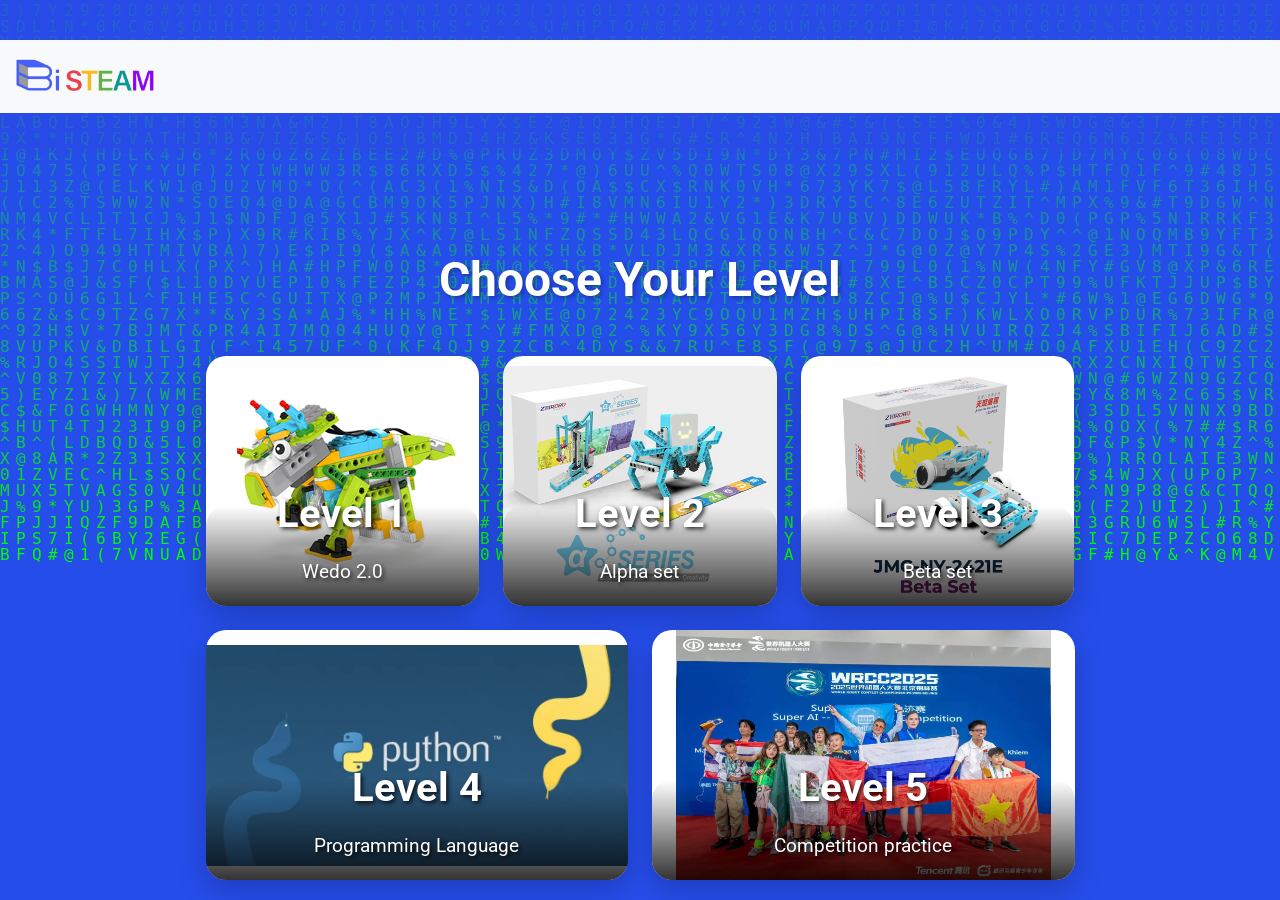
==== commit 9912be04: "Update UI for each levels" ====
--- a/index.html
+++ b/index.html
@@ -31,7 +31,7 @@
       <h1 class="text-center mt-5 mb-5">Choose Your Level</h1>
       <div class="row g-4">
         <div class="col-md-4">
-          <a href="levels/level5.html" class="level-card-link">
+          <a href="levels/level1/index.html" class="level-card-link">
             <div class="level-card level-card-with-bg"
               style="background-image: url('assets/images/levelImgs/Level_1_wedo.png');">
               <h2>Level 1</h2>
@@ -40,7 +40,7 @@
           </a>
         </div>
         <div class="col-md-4">
-          <a href="levels/level5.html" class="level-card-link">
+          <a href="levels/level2/index.html" class="level-card-link">
             <div class="level-card level-card-with-bg"
               style="background-image: url('assets/images/levelImgs/Level_2_Alpha_set.png');">
               <h2>Level 2</h2>
@@ -49,7 +49,7 @@
           </a>
         </div>
         <div class="col-md-4">
-          <a href="levels/level5.html" class="level-card-link">
+          <a href="levels/level3/index.html" class="level-card-link">
             <div class="level-card level-card-with-bg"
               style="background-image: url('assets/images/levelImgs/Level_3_Beta_set.png');">
               <h2>Level 3</h2>
@@ -58,7 +58,7 @@
           </a>
         </div>
         <div class="col-md-6">
-          <a href="levels/level5.html" class="level-card-link">
+          <a href="levels/level4/index.html" class="level-card-link">
             <div class="level-card level-card-with-bg"
               style="background-image: url('assets/images/levelImgs/Level_4_Python.png');">
               <h2>Level 4</h2>
@@ -67,7 +67,7 @@
           </a>
         </div>
         <div class="col-md-6">
-          <a href="levels/level5.html" class="level-card-link">
+          <a href="levels/level5/index.html" class="level-card-link">
             <div class="level-card level-card-with-bg"
               style="background-image: url('assets/images/levelImgs/Level_5_Competition_practice.png');">
               <h2>Level 5</h2>
--- a/assets/css/index.css
+++ b/assets/css/index.css
@@ -15,7 +15,7 @@
 
 header {
   padding: 40px 0;
-  background-color: rgba(47, 74, 228, 0.8);
+  background-color: rgba(47, 74, 228, 0.4);
   color: #fff;
   position: relative;
   z-index: 10;
@@ -219,3 +219,65 @@
 .level-card-with-bg:hover::before {
   height: 45%;
 }
+
+/* Level Title Card */
+.level-title-card {
+  background: linear-gradient(135deg, #ffffff 0%, #f0f0f0 100%);
+  border-radius: 20px;
+  padding: 20px 40px;
+  text-align: center;
+  box-shadow: 0 8px 20px rgba(0, 0, 0, 0.15);
+  position: relative;
+  overflow: hidden;
+  margin-bottom: 30px;
+  max-width: 600px;
+  margin-left: auto;
+  margin-right: auto;
+}
+
+.level-title-card::before {
+  content: '';
+  position: absolute;
+  top: -50%;
+  right: -50%;
+  width: 200%;
+  height: 200%;
+  background: radial-gradient(circle, rgba(47, 74, 228, 0.05) 0%, transparent 70%);
+  animation: pulse 4s ease-in-out infinite;
+}
+
+@keyframes pulse {
+  0%, 100% { transform: scale(1); opacity: 0.5; }
+  50% { transform: scale(1.1); opacity: 0.8; }
+}
+
+.level-number {
+  font-size: 0.85rem;
+  font-weight: 600;
+  color: #2f4ae4;
+  text-transform: uppercase;
+  letter-spacing: 2px;
+  margin-bottom: 5px;
+  position: relative;
+  z-index: 1;
+}
+
+.level-title {
+  font-size: 2.5rem;
+  font-weight: 800;
+  color: #333;
+  margin: 10px 0;
+  text-shadow: 2px 2px 4px rgba(0, 0, 0, 0.1);
+  position: relative;
+  z-index: 1;
+  letter-spacing: 1px;
+}
+
+.level-subtitle {
+  font-size: 1rem;
+  color: #666;
+  font-weight: 400;
+  letter-spacing: 1px;
+  position: relative;
+  z-index: 1;
+}
